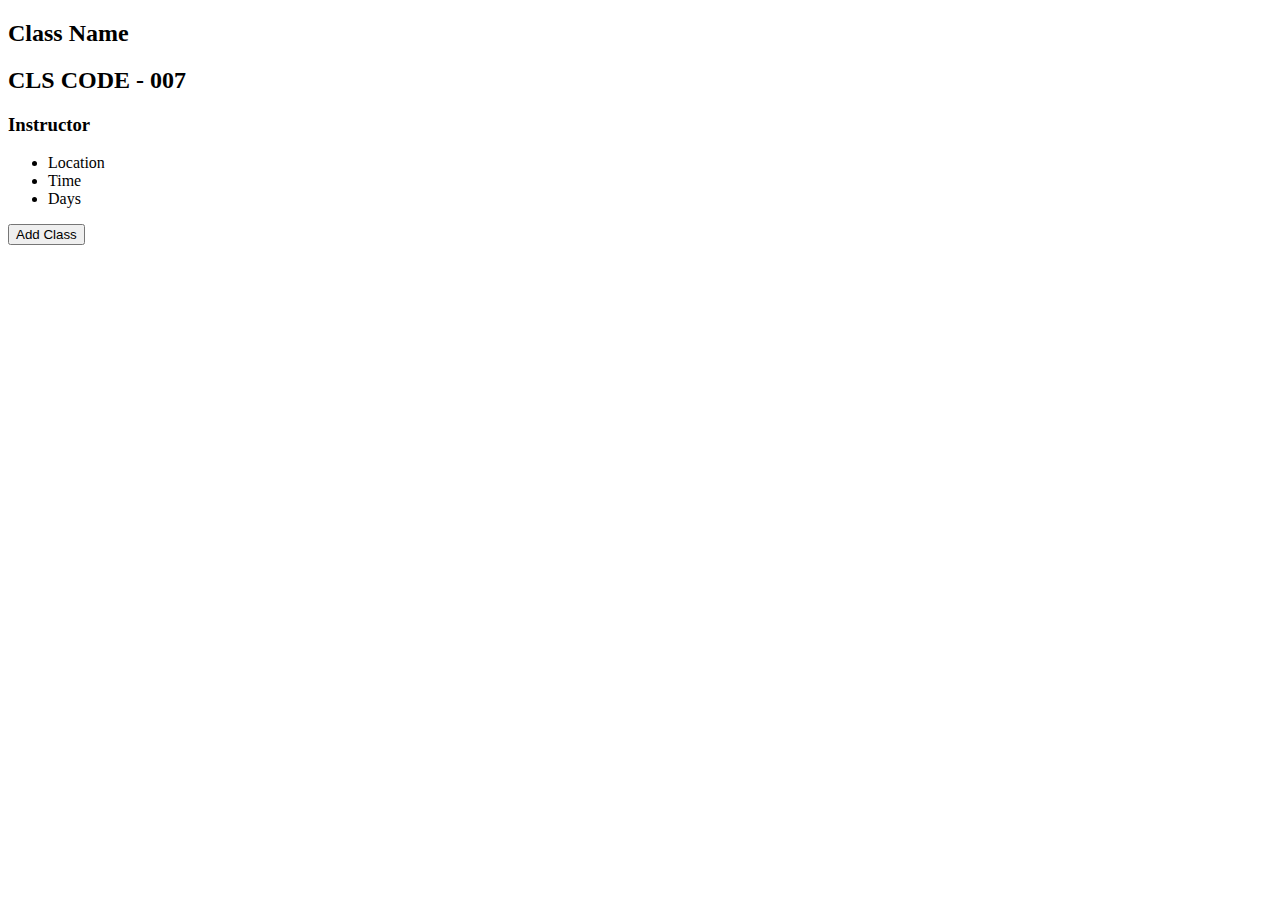
==== Home/index.html @ a3ea0f3b "Initial Commit" ====
<!DOCTYPE html>
<html lang="en">
<head>
    <meta charset="UTF-8">
    <meta http-equiv="X-UA-Compatible" content="IE=edge">
    <meta name="viewport" content="width=device-width, initial-scale=1.0">
    <title>Document</title>
</head>
<body>
    <div class="filter-menu">
        
    </div>
    <div class="main">
        <div class="card">
            <h2>Class Name</h2>
            <h2>CLS CODE - 007</h2>
            <h3>Instructor</h3>
            <ul>
                <li>Location</li>
                <li>Time</li>
                <li>Days</li>
            </ul>
            <button>Add Class</button>
        </div>
    </div>
    <div class="class-popup">

    </div>
</body>
</html>
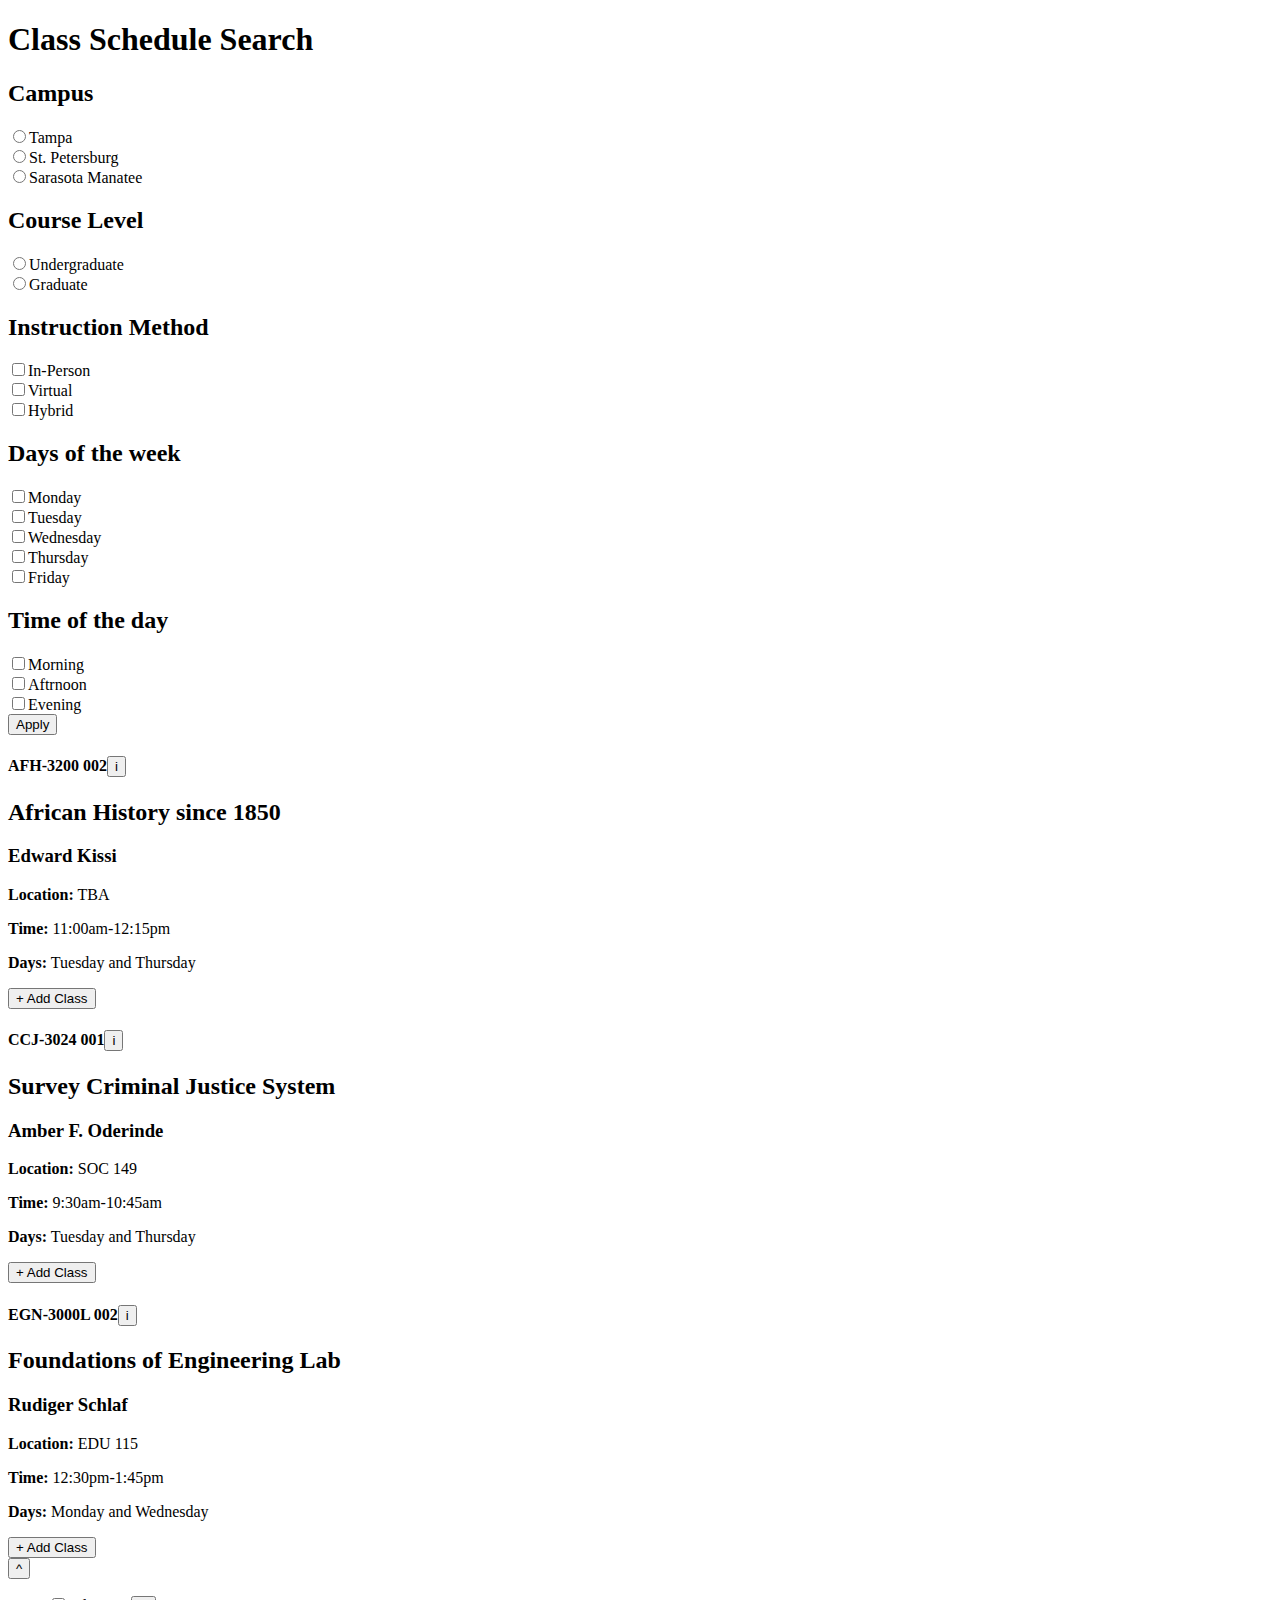
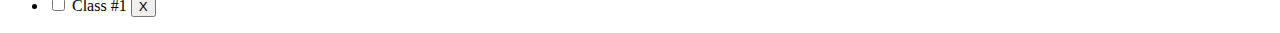
==== commit ffb0467d: "Added functionality to the pop-up on the right" ====
--- a/Home/index.html
+++ b/Home/index.html
@@ -4,14 +4,50 @@
     <meta charset="UTF-8">
     <meta http-equiv="X-UA-Compatible" content="IE=edge">
     <meta name="viewport" content="width=device-width, initial-scale=1.0">
-    <title>Document</title>
+    <title>USF Class Schedule Search</title>
 </head>
 <body>
+    <div class="header">
+        <h1>Class Schedule Search</h1>
+    </div>
     <div class="filter-menu">
-        
+        <form action="">
+            <div class="Campus">
+                <h2>Campus</h2>
+                <input type="radio" name="campus" id=""><label for="campus">Tampa</label><br>
+                <input type="radio" name="campus" id=""><label for="campus">St. Petersburg</label><br>
+                <input type="radio" name="campus" id=""><label for="campus">Sarasota Manatee</label>
+            </div>
+            <div class="Courselevel">
+                <h2>Course Level</h2>
+                <input type="radio" name="courselevel" id=""><label for="courselevel">Undergraduate</label><br>
+                <input type="radio" name="courselevel" id=""><label for="courselevel">Graduate</label>
+            </div>
+            <div class="method">
+                <h2>Instruction Method</h2>
+                <input type="checkbox" name="method" id=""><label for="method">In-Person</label><br>
+                <input type="checkbox" name="method" id=""><label for="method">Virtual</label><br>
+                <input type="checkbox" name="method" id=""><label for="method">Hybrid</label>
+            </div>
+            <div class="days">
+                <h2>Days of the week</h2>
+                <input type="checkbox" name="days" id=""><label for="days">Monday</label><br>
+                <input type="checkbox" name="days" id=""><label for="days">Tuesday</label><br>
+                <input type="checkbox" name="days" id=""><label for="days">Wednesday</label><br>
+                <input type="checkbox" name="days" id=""><label for="days">Thursday</label><br>
+                <input type="checkbox" name="days" id=""><label for="days">Friday</label>
+            </div>
+            <div class="time">
+                <h2>Time of the day</h2>
+                <input type="checkbox" name="time" id=""><label for="time">Morning</label><br>
+                <input type="checkbox" name="time" id=""><label for="time">Aftrnoon</label><br>
+                <input type="checkbox" name="time" id=""><label for="time">Evening</label>
+            </div>
+            <input type="submit" value="Apply">
+        </form>
     </div>
     <div class="main">
-        <div class="card">
+        <!-- <div class="card">
             <h2>Class Name</h2>
             <h2>CLS CODE - 007</h2>
             <h3>Instructor</h3>
@@ -21,11 +57,51 @@
                 <li>Days</li>
             </ul>
             <button>Add Class</button>
+        </div> -->
+        <section class="class m T H">
+            <div class="coursenumber"><h4>AFH-3200 002<button class="Info">i</button></h4></div>
+            <h2>African History since 1850</h2>
+            <h3>Edward Kissi</h3>
+                <p><b>Location:</b> TBA</p>
+                <p><b>Time:</b> 11:00am-12:15pm</p>
+                <p><b>Days:</b> Tuesday and Thursday</p>
+                <button class="AddClass">+ Add Class</button>
+        </section>
+
+        <section class="class m T H">
+            <div class="coursenumber"><h4>CCJ-3024 001<button class="Info">i</button></h4></div>
+            <h2>Survey Criminal Justice System</h2>
+            <h3>Amber F. Oderinde</h3>
+                <p><b>Location:</b> SOC 149</p>
+                <p><b>Time:</b> 9:30am-10:45am</p>
+                <p><b>Days:</b> Tuesday and Thursday</p>
+                <button class="AddClass">+ Add Class</button>
+        </section>
+
+        <section class="class a M W">
+            <div class="coursenumber"><h4>EGN-3000L 002<button class="Info">i</button></h4></div>
+            <h2>Foundations of Engineering Lab</h2>
+            <h3>Rudiger Schlaf</h3>
+                <p> <b>Location:</b> EDU 115</p>
+                <p> <b>Time:</b> 12:30pm-1:45pm</p>
+                <p> <b>Days:</b> Monday and Wednesday</p>
+                <button class="AddClass">+ Add Class</button>
+        </section>
+    </div>
+    <div class="UserCol">
+        <div class="class selected sheet">
+            <button class="class-popup">^</button>
+            <ul>
+                <li>
+                    <input type="checkbox" name="" id="">
+                    Class #1
+                    <button>X</button>
+                </li>
+            </ul>
+            <a href="/finalize"></a>
         </div>
     </div>
-    <div class="class-popup">
-
-    </div>
+    <script src="./app.js"></script>
 </body>
 </html>
 
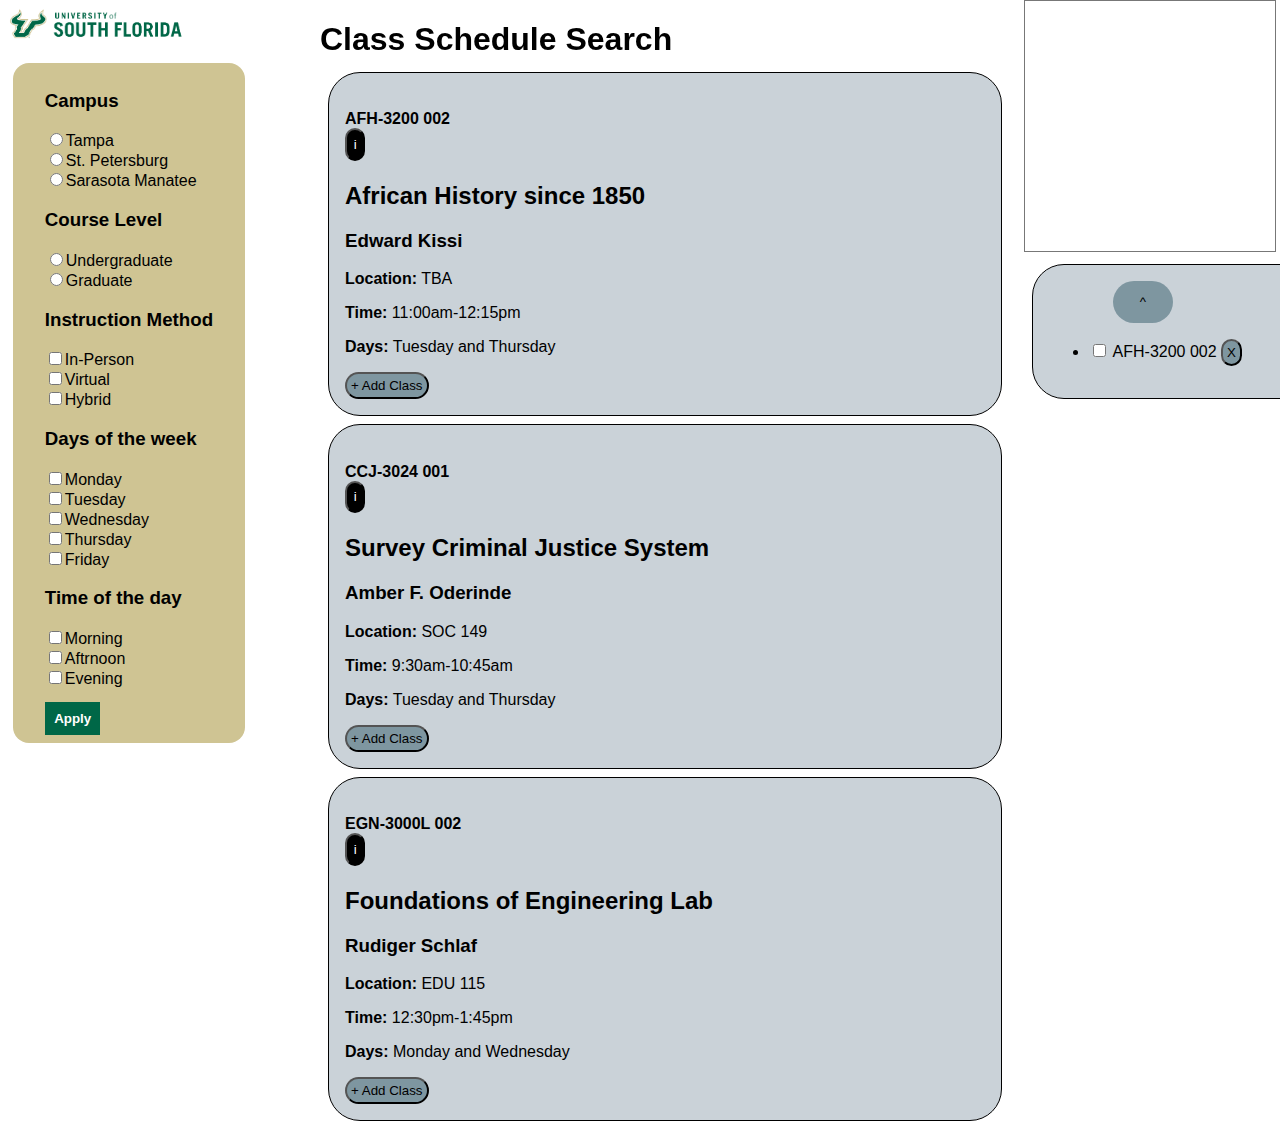
==== commit e02735f3: "A few minor adjustments" ====
--- a/Home/index.html
+++ b/Home/index.html
@@ -5,32 +5,35 @@
     <meta http-equiv="X-UA-Compatible" content="IE=edge">
     <meta name="viewport" content="width=device-width, initial-scale=1.0">
     <title>USF Class Schedule Search</title>
+    <link rel="stylesheet" href="./styles.css">
 </head>
 <body>
     <div class="header">
-        <h1>Class Schedule Search</h1>
+        <h1 class="title fixed">Class Schedule Search</h1>
+        <div class="img"></div>
+        <img src="./USouthFlorida-green.png" alt="">
     </div>
-    <div class="filter-menu">
+    <div class="filter-menu fixed">
         <form action="">
             <div class="Campus">
-                <h2>Campus</h2>
+                <h3>Campus</h3>
                 <input type="radio" name="campus" id=""><label for="campus">Tampa</label><br>
                 <input type="radio" name="campus" id=""><label for="campus">St. Petersburg</label><br>
                 <input type="radio" name="campus" id=""><label for="campus">Sarasota Manatee</label>
             </div>
             <div class="Courselevel">
-                <h2>Course Level</h2>
+                <h3>Course Level</h3>
                 <input type="radio" name="courselevel" id=""><label for="courselevel">Undergraduate</label><br>
                 <input type="radio" name="courselevel" id=""><label for="courselevel">Graduate</label>
             </div>
             <div class="method">
-                <h2>Instruction Method</h2>
+                <h3>Instruction Method</h3>
                 <input type="checkbox" name="method" id=""><label for="method">In-Person</label><br>
                 <input type="checkbox" name="method" id=""><label for="method">Virtual</label><br>
                 <input type="checkbox" name="method" id=""><label for="method">Hybrid</label>
             </div>
             <div class="days">
-                <h2>Days of the week</h2>
+                <h3>Days of the week</h3>
                 <input type="checkbox" name="days" id=""><label for="days">Monday</label><br>
                 <input type="checkbox" name="days" id=""><label for="days">Tuesday</label><br>
                 <input type="checkbox" name="days" id=""><label for="days">Wednesday</label><br>
@@ -38,7 +41,7 @@
                 <input type="checkbox" name="days" id=""><label for="days">Friday</label>
             </div>
             <div class="time">
-                <h2>Time of the day</h2>
+                <h3>Time of the day</h3>
                 <input type="checkbox" name="time" id=""><label for="time">Morning</label><br>
                 <input type="checkbox" name="time" id=""><label for="time">Aftrnoon</label><br>
                 <input type="checkbox" name="time" id=""><label for="time">Evening</label>
@@ -88,13 +91,14 @@
                 <button class="AddClass">+ Add Class</button>
         </section>
     </div>
-    <div class="UserCol">
+    <div class="UserCol fixed">
+        <iframe src="https://calendar.google.com/calendar/embed?height=250&wkst=1&bgcolor=%23ffffff&ctz=America%2FNew_York&showCalendars=0&showTz=0&showPrint=0&showNav=1&showTitle=0&title=USF%20Schedule%20Calendar&showDate=1&showTabs=0&src=bGFoN2YwbTV2bjdobnN1YmQ4a2R1MXFkY2NAZ3JvdXAuY2FsZW5kYXIuZ29vZ2xlLmNvbQ&src=ZW4udXNhI2hvbGlkYXlAZ3JvdXAudi5jYWxlbmRhci5nb29nbGUuY29t&color=%230B8043&color=%23F6BF26" style="border:solid 1px #777" width="250" height="250" frameborder="0" scrolling="no"></iframe>
         <div class="class selected sheet">
             <button class="class-popup">^</button>
             <ul>
                 <li>
                     <input type="checkbox" name="" id="">
-                    Class #1
+                    AFH-3200 002
                     <button>X</button>
                 </li>
             </ul>
--- a/Home/styles.css
+++ b/Home/styles.css
@@ -0,0 +1,94 @@
+body{
+    margin: 0;
+    font-family: sans-serif;
+}
+
+.filter-menu{
+    display: flex;
+    margin-top: 7vh;
+    margin-left: 1vw;
+    background-color: #CFC493;
+    padding-left: 2em ;
+    padding-right: 2em ;
+    padding-bottom: .5em;
+    padding-top: .5em;
+    border-radius: 1em;
+}
+.main{
+    position: absolute;
+    margin-left: 25vw;
+    margin-top: 4em;
+}
+
+.class{
+    margin:.5em ;
+    background-color: #CAD2D8;
+    padding: 1em;
+    border: .1em solid black;
+    border-radius: 2em;
+    width: 50vw;
+}
+
+.UserCol{
+    margin-left: 80vw;
+}
+
+.fixed{
+    position:fixed;
+}
+
+.title{
+    margin-left: 25vw;
+    z-index: 1;
+    
+}
+
+.header{
+    background-color: white;
+
+
+}
+
+button{
+    /* -webkit-appearance: none; */
+    border-radius: 50vh;
+    padding: .3em;
+    /* /* border: 1px solid black; */
+    background-color: #7E96A0; */
+
+}
+
+input[type="submit"]{
+    -webkit-appearance: none;
+    border: none;
+    background-color: #006747;
+    color: white;
+    padding: .7em;
+    font-weight: bolder;
+    margin-top: 1em;
+}
+
+.sheet{
+    margin-right: 2em;
+
+}
+
+.class-popup{
+    padding: 1em;
+    padding-right: 2em;
+    padding-left: 2em;
+    margin-left: 5vw;
+    border: none;
+}
+
+img{
+    width: 15vw;
+    position: fixed;
+}
+
+.Info{
+    padding: .5em;
+    background-color: black;
+    color: white;
+    display: flex;
+}